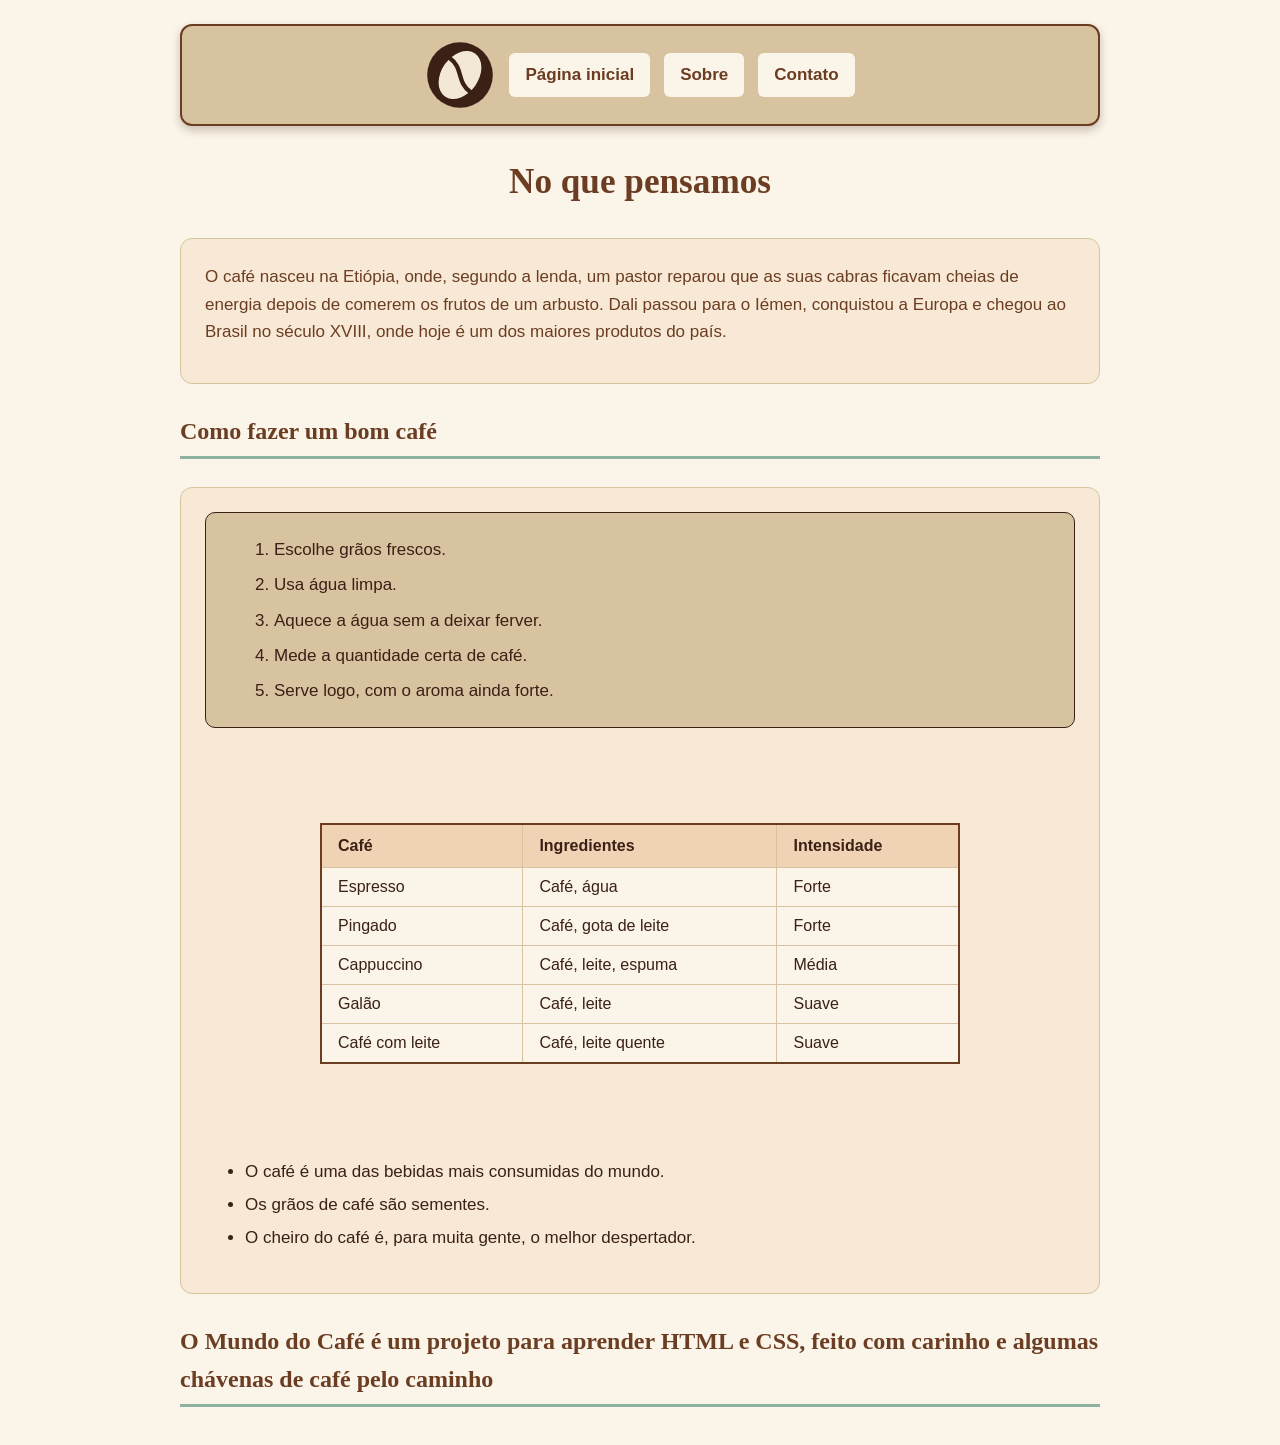
==== sobre.html @ 5cc7d0fb "primeiro commit" ====
<html>
    <head>
        <meta charset="UTF-8">
        <link rel="stylesheet" href="style.css">
        <title>Sobre</title>
    </head>
    <body>

        <nav id="blocoInicialSobre">
            
                <img src="img/favicon.svg" alt="">
                <a href="index.html">Página inicial</a>                <a href="sobre.html">Sobre</a></li>
                <a href="contato.html">Contato</a>        
        </nav>

            <h1>No que pensamos</h1> 
            
        <section>
            <p>O café nasceu na Etiópia, onde, segundo a lenda, um pastor reparou que as suas cabras ficavam cheias de energia depois de comerem os frutos de um arbusto. Dali passou para o Iémen, conquistou a Europa e chegou ao Brasil no século XVIII, onde hoje é um dos maiores produtos do país.</p>
        </section>

        <h2>Como fazer um bom café</h2>

         <section id="tabelaTudo">
            
            <div id="tabelaLI">
                <ol>
                     <li>Escolhe grãos frescos.</li>
                     <li>Usa água limpa.</li>
                     <li>Aquece a água sem a deixar ferver.</li>
                     <li>Mede a quantidade certa de café.</li>
                     <li>Serve logo, com o aroma ainda forte.</li>
                 </ol>
                </div><br><br>


                <div id="tabelaCompleta">

                    <table border="solid">
                        
                    <tr>
                        <th>Café</th>
                        <th>Ingredientes</th>
                        <th>Intensidade</th>
                    </tr>
                    
                    <tr>
                        <td>Espresso</td>
                        <td>Café, água</td>
                        <td>Forte</td>
                    </tr>
                        
                        <tr>
                            <td>Pingado</td>
                            <td>Café, gota de leite</td>
                            <td>Forte</td>
                        </tr>
        
                        <tr>
                            <td>Cappuccino</td>
                            <td>Café, leite, espuma</td>
                            <td>Média</td>
                        </tr>
        
                        <tr>
                            <td>Galão</td>
                            <td>Café, leite</td>
                            <td>Suave</td>
                        </tr>
        
                        <tr>
                            <td>Café com leite</td>
                            <td>Café, leite quente</td>
                            <td>Suave</td>
                        </tr>
                </table><br><br>
                </div>

             <ul>
                <li>O café é uma das bebidas mais consumidas do mundo.</li>
                <li>Os grãos de café são sementes.</li>
                <li>O cheiro do café é, para muita gente, o melhor despertador.</li>
             </ul>
         </section>
       
         <h2>O Mundo do Café é um projeto para aprender HTML e CSS, feito com carinho e algumas chávenas de café pelo caminho   </h2>
        
    </body>
</html>
---- style.css ----
* {
    box-sizing: border-box;
}
 
body {
    background: #fbf4e8;
    color: #3a2015;
    font-family: "Trebuchet MS", Verdana, sans-serif;
    font-size: 17px;
    line-height: 1.6;
    max-width: 960px;
    margin: 0 auto;
    padding: 24px 20px;
}
 
h1, h2 {
    font-family: Georgia, "Times New Roman", serif;
    color: #6b3d22;
}
 
h1 {
    text-align: center;
    font-size: 2.2rem;
    margin: 28px 0 20px;
}
 
h2 {
    font-size: 1.5rem;
    margin: 0 0 14px;
    padding-bottom: 6px;
    border-bottom: 3px solid #8fb1a0;
}
 
p {
    color: #6b3d22;
    margin: 0 0 14px;
}
 
img {
    width: 300px;
    max-width: 100%;
}
 
nav {
    display: flex;
    align-items: center;
    justify-content: center;
    gap: 14px;
    background: #d8c3a0;
    border: 2px solid #6b3d22;
    border-radius: 12px;
    padding: 14px 20px;
    box-shadow: 0 4px 10px rgba(58, 32, 21, 0.25);
}
 
nav img {
    width: 70px;
}
 
nav a {
    color: #6b3d22;
    background: #fbf4e8;
    text-decoration: none;
    font-weight: bold;
    padding: 8px 16px;
    border-radius: 6px;
}
 
nav a:hover {
    background: #8fb1a0;
    color: #3a2015;
    transform: translateY(-2px);
}

section {
    background: rgba(240, 211, 180, 0.35);
    border: 1px solid #d8c3a0;
    border-radius: 12px;
    padding: 24px;
    margin: 28px 0;
}
 
/*PaginaInicial*/

section img {
    display: block;
    width: 100%;
    max-width: 480px;
    margin: 18px auto 0;
    border-radius: 12px;
    box-shadow: 0 6px 14px rgba(58, 32, 21, 0.3);
}
#img {
    display: flex;
    flex-wrap: wrap;
    justify-content: center;
    gap: 24px;
}
 
#img h2 {
    flex-basis: 100%;
}
 
#imgCapp, #imgGala, #imgEsxp {
    width: 280px;
    border: 3px solid #6b3d22;
    border-radius: 14px;
}
 
/*PaginaSobre*/
#tabelaLI {
    background: #d8c3a0;
    border: 1px solid #3a2015;
    border-radius: 10px;
    padding: 6px 20px;
    margin-bottom: 24px;
}
 
#tabelaLI li, ol {
    color: #3a2015;
}
 
#tabelaLI li {
    margin: 8px ;
}
 
#tabelaCompleta {
    margin-bottom: 24px;
}
ul li {
    margin: 6px 0;
}
 
table {
    border-collapse: collapse;
    width: 100%;
    max-width: 640px;
    margin: 16px auto;
    background: #fbf4e8;
    border: 2px solid #6b3d22;
}
 
th {
    background: #f0d3b4;
    color: #3a2015;
    text-align: left;
    padding: 12px 16px;
    border: 1px solid #d8c3a0;
}
 
td {
    color: #3a2015;
    padding: 10px 16px;
    border: 1px solid #d8c3a0;
}
 
tr:hover {
    background: #8fb1a0;
}
 
/*PaginaContato */
body > ul {
    list-style: none;
    background: rgba(240, 211, 180, 0.35);
    border: 1px solid #d8c3a0;
    border-left: 6px solid #8fb1a0;
    border-radius: 12px;
    padding: 16px 24px;
    margin: 20px 0;

}
 
button {
    background: #6b3d22;
    color: #fbf4e8;
    font-weight: bold;
    padding: 12px 20px;
    border: none;
    border-radius: 8px;
    cursor: pointer;
    transition: background 0.3s, transform 0.1s;
}
 
button:hover {
    background: #8fb1a0;
    color: #3a2015;
}
 
button:active {
    transform: scale(0.96);
}
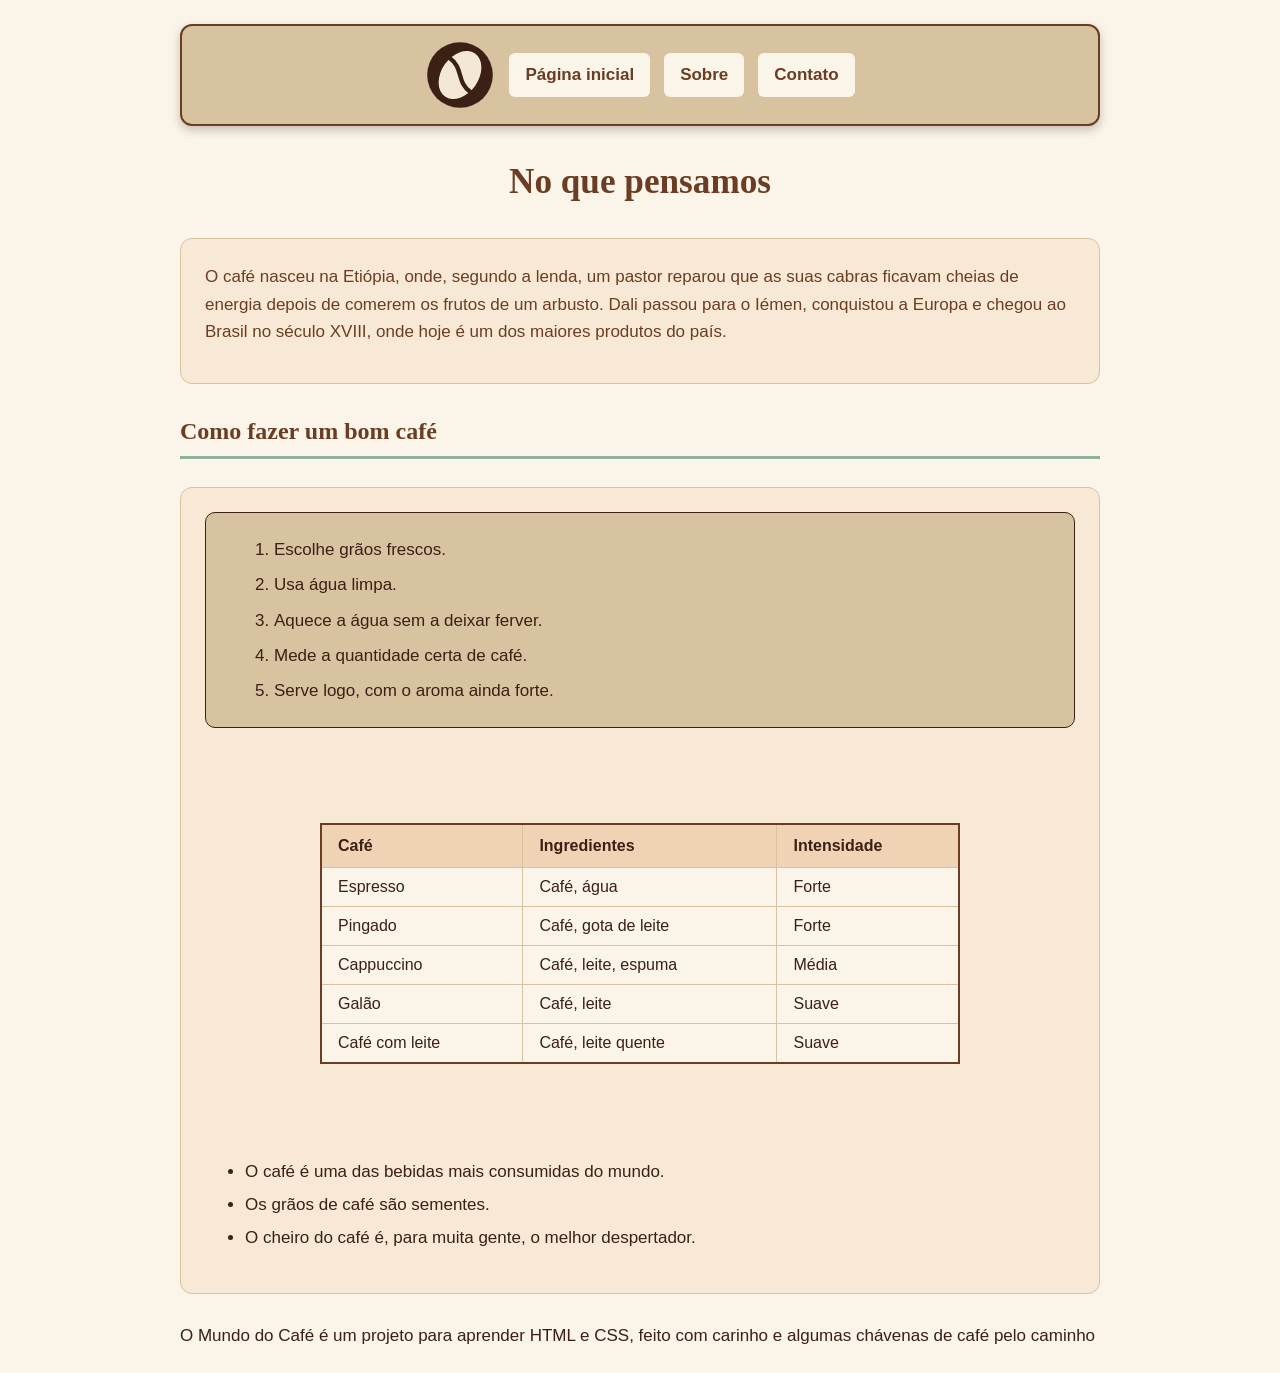
==== commit 74b5c948: "Fix navigation links and add footer to sobre.html Updated navigation links and added footer text." ====
--- a/sobre.html
+++ b/sobre.html
@@ -9,7 +9,8 @@
         <nav id="blocoInicialSobre">
             
                 <img src="img/favicon.svg" alt="">
-                <a href="index.html">Página inicial</a>                <a href="sobre.html">Sobre</a></li>
+                <a href="index.html">Página inicial</a>                
+                <a href="sobre.html">Sobre</a></li>
                 <a href="contato.html">Contato</a>        
         </nav>
 
@@ -82,8 +83,8 @@
                 <li>O cheiro do café é, para muita gente, o melhor despertador.</li>
              </ul>
          </section>
-       
-         <h2>O Mundo do Café é um projeto para aprender HTML e CSS, feito com carinho e algumas chávenas de café pelo caminho   </h2>
+
+       <footer>O Mundo do Café é um projeto para aprender HTML e CSS, feito com carinho e algumas chávenas de café pelo caminho</footer>
         
     </body>
-</html>+</html>
